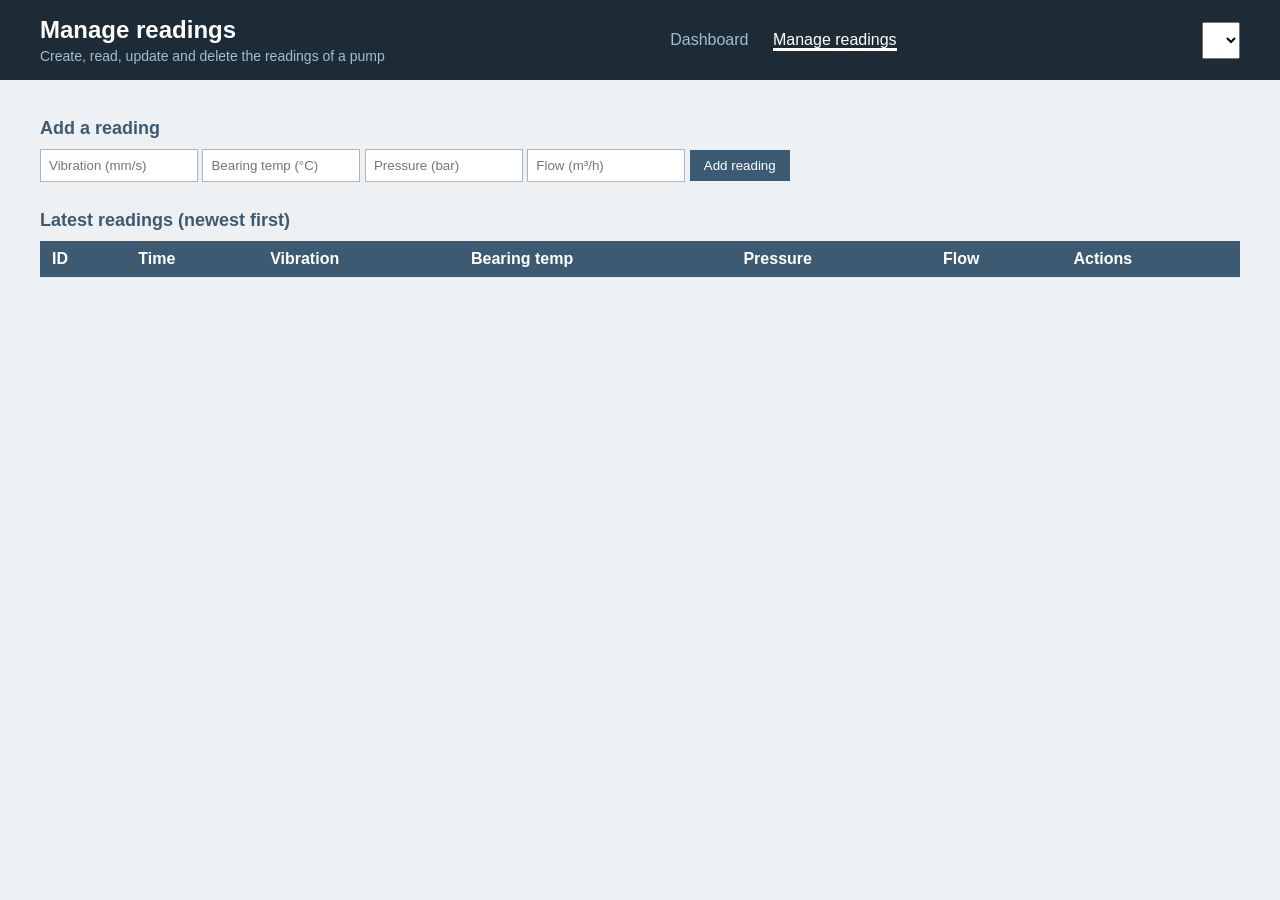
==== frontend/manage.html @ 2fe994c2 "Initial commit" ====
<!DOCTYPE html>
<html lang="en">
<head>
  <meta charset="UTF-8">
  <meta name="viewport" content="width=device-width, initial-scale=1">
  <title>Manage readings</title>
  <link rel="stylesheet" href="style.css">
</head>
<body>
  <header>
    <div>
      <h1>Manage readings</h1>
      <p>Create, read, update and delete the readings of a pump</p>
    </div>
    <nav>
      <a href="/">Dashboard</a>
      <a href="/manage.html" class="active">Manage readings</a>
    </nav>
    <select id="pump"></select>
  </header>

  <main>
    <h2>Add a reading</h2>
    <form onsubmit="addReading(event)">
      <input id="vibration" type="number" step="any" placeholder="Vibration (mm/s)" required>
      <input id="bearing_temp" type="number" step="any" placeholder="Bearing temp (°C)" required>
      <input id="discharge_pressure" type="number" step="any" placeholder="Pressure (bar)" required>
      <input id="flow" type="number" step="any" placeholder="Flow (m³/h)" required>
      <button>Add reading</button>
    </form>

    <h2>Latest readings (newest first)</h2>
    <table>
      <tr><th>ID</th><th>Time</th><th>Vibration</th><th>Bearing temp</th><th>Pressure</th><th>Flow</th><th>Actions</th></tr>
      <tbody id="table"></tbody>
    </table>
  </main>

  <script src="api.js"></script>
  <script src="manage.js"></script>
</body>
</html>
---- frontend/style.css ----
:root { --ink:#1d2b36; --steel:#3d5a73; --panel:#eef1f3; --normal:#2f7d5b; --warning:#d98e04; --alarm:#c0392b; }
body { font-family: Bahnschrift, "Segoe UI", Arial, sans-serif; background: var(--panel); color: var(--ink); margin: 0; }
h2 { font-size: 18px; margin: 28px 0 10px; color: var(--steel); }
main { padding: 10px 40px 40px; }

/* header and menu */
header { background: var(--ink); color: white; padding: 16px 40px; display: flex; flex-wrap: wrap;
         gap: 15px; justify-content: space-between; align-items: center; }
header h1 { margin: 0; font-size: 24px; }
header p { margin: 4px 0 0; color: #a9bccb; font-size: 14px; }
nav a { color: #a9bccb; text-decoration: none; margin-right: 20px; }
nav a.active { color: white; border-bottom: 3px solid white; }

/* status colours: every box has the class normal, warning or alarm */
.box { background: white; border-left: 8px solid var(--normal); padding: 16px; }
.warning { border-left-color: var(--warning); }
.alarm { border-left-color: var(--alarm); }
.warning .fill { background: var(--warning); }
.alarm .fill { background: var(--alarm); }

/* top row: pump picture (left) and indicators (right) */
.top { display: flex; flex-wrap: wrap; gap: 16px; }
.top .picture { flex: 1 1 460px; background: white; padding: 10px; }
#indicators { flex: 1 1 380px; display: grid; grid-template-columns: 1fr 1fr; gap: 12px; }
.tile small { color: var(--steel); }
.tile b { display: block; font-size: 24px; margin-top: 6px; }

/* parameter cards and bars */
#cards { display: grid; grid-template-columns: repeat(auto-fit, minmax(230px, 1fr)); gap: 16px; }
.big { font-size: 36px; font-weight: bold; }
.track { background: #dde3e8; height: 12px; margin: 8px 0 4px; }
.fill { height: 12px; background: var(--normal); }
.ends { display: flex; justify-content: space-between; font-size: 12px; color: var(--steel); }

/* graphs: all four in ONE row (2 per row only on small screens) */
#charts { display: grid; grid-template-columns: repeat(4, minmax(0, 1fr)); gap: 16px; }
#charts div { background: white; padding: 8px; height: 250px; position: relative; min-width: 0; }
@media (max-width: 900px) { #charts { grid-template-columns: repeat(2, minmax(0, 1fr)); } }

/* insight and root cause panels */
.panel { background: white; padding: 4px 22px 20px; margin-bottom: 16px; border-left: 8px solid var(--steel); }
.cols { display: grid; grid-template-columns: repeat(auto-fit, minmax(230px, 1fr)); gap: 24px; }
.cols h4 { margin: 0 0 8px; color: var(--steel); }
.cols ul, .cols ol { margin: 0; padding-left: 18px; line-height: 1.55; }
.cols p { margin: 0; line-height: 1.55; }
.cause-head { display: flex; flex-wrap: wrap; gap: 8px 20px; align-items: baseline; margin-bottom: 14px; }
.cause-head b { font-size: 20px; }
.chip { background: var(--panel); padding: 3px 10px; font-size: 13px; }

/* AI box, forms, tables */
#insight { white-space: pre-wrap; font-family: inherit; line-height: 1.5; margin: 12px 0 0; }
input { padding: 8px; width: 140px; border: 1px solid #aab6c0; }
select { padding: 8px; font-size: 15px; }
button { padding: 8px 14px; background: var(--steel); color: white; border: none; cursor: pointer; }
button.delete { background: var(--alarm); }
table { width: 100%; background: white; border-collapse: collapse; }
th, td { padding: 9px 12px; text-align: left; border-bottom: 1px solid #dde3e8; }
th { background: var(--steel); color: white; }
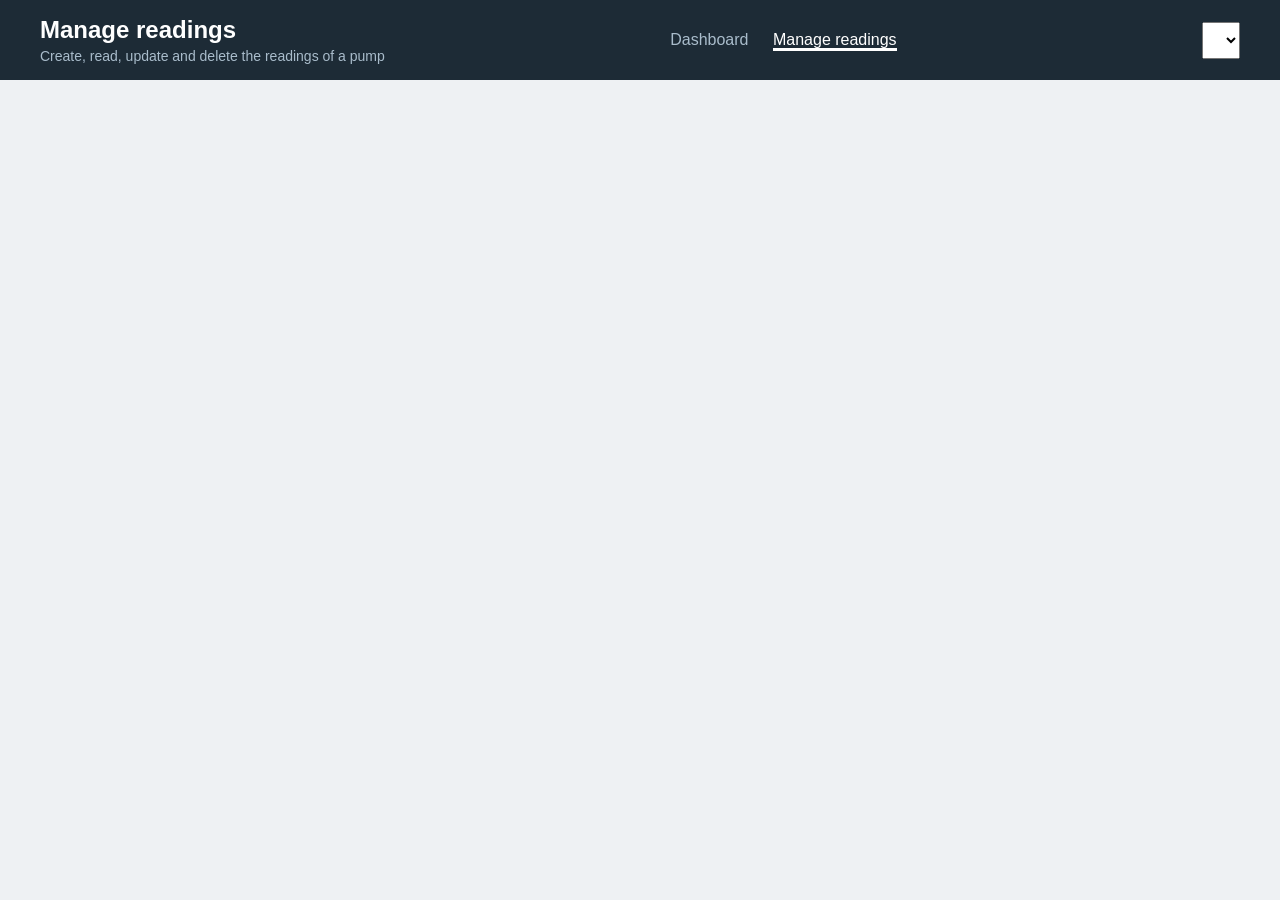
==== commit 534c0c4f: "Add admin password sign-in for the Manage page Create, update and delete readings now require the AD" ====
--- a/frontend/manage.html
+++ b/frontend/manage.html
@@ -4,7 +4,7 @@
   <meta charset="UTF-8">
   <meta name="viewport" content="width=device-width, initial-scale=1">
   <title>Manage readings</title>
-  <link rel="stylesheet" href="style.css">
+  <link rel="stylesheet" href="style.css?v=20261029-2">
 </head>
 <body>
   <header>
@@ -19,7 +19,18 @@
     <select id="pump"></select>
   </header>
 
-  <main>
+  <main id="login" hidden>
+    <h2>Sign in</h2>
+    <p>Enter the admin password to add, edit or delete readings.</p>
+    <form onsubmit="signIn(event)">
+      <input id="password" type="password" placeholder="Admin password" autocomplete="current-password" required>
+      <button>Sign in</button>
+    </form>
+    <p id="loginMessage" class="error"></p>
+  </main>
+
+  <main id="manage" hidden>
+    <p><button type="button" onclick="signOut()">Sign out</button></p>
     <h2>Add a reading</h2>
     <form onsubmit="addReading(event)">
       <input id="vibration" type="number" step="any" placeholder="Vibration (mm/s)" required>
@@ -36,7 +47,7 @@
     </table>
   </main>
 
-  <script src="api.js"></script>
-  <script src="manage.js"></script>
+  <script src="api.js?v=20261029-2"></script>
+  <script src="manage.js?v=20261029-2"></script>
 </body>
 </html>
--- a/frontend/style.css
+++ b/frontend/style.css
@@ -56,3 +56,6 @@
 table { width: 100%; background: white; border-collapse: collapse; }
 th, td { padding: 9px 12px; text-align: left; border-bottom: 1px solid #dde3e8; }
 th { background: var(--steel); color: white; }
+
+[hidden] { display: none !important; }
+.error { color: #c0392b; }
